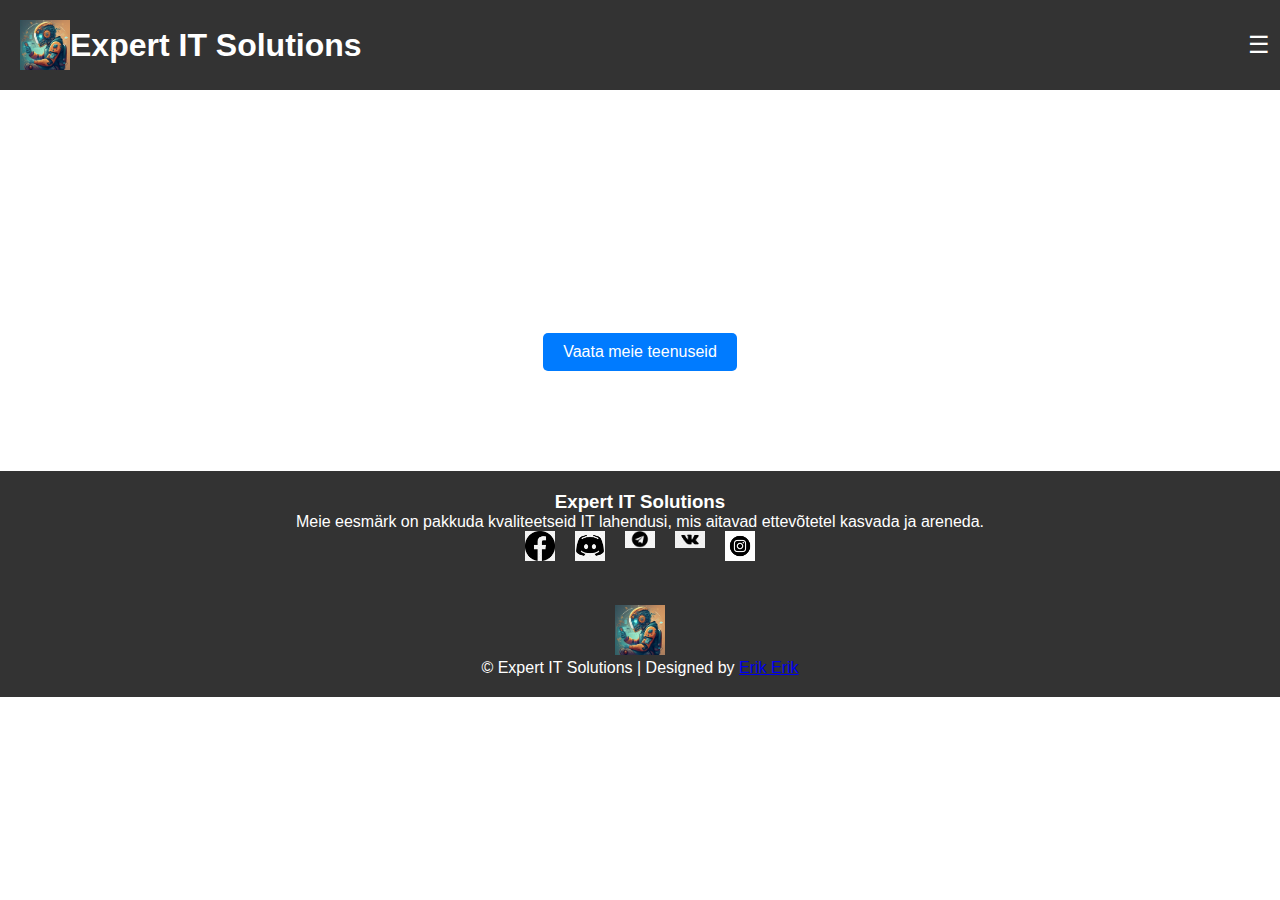
==== IT_fix_company/index.html @ 91d09945 "Add files via upload" ====
<!DOCTYPE html>
<html lang="et">
<head>
    <meta charset="UTF-8">
    <meta name="viewport" content="width=device-width, initial-scale=1.0">
    <meta name="description" content="Expert IT Solutions">
    <meta name="keywords" content="Expert IT Solutions, IT Solutions, IT Consultancy">
    <meta name="author" content="Expert IT Solutions">
    <link rel="icon" href="img/logo.png" type="image/png">
    <title>Expert IT Solutions</title>
    <link rel="stylesheet" href="Style/index.css">
</head>
<body>

    <!-- Logo ja menüü -->
    <header>
       <header>
        <div class="logo">
            <img src="img/logo.png" alt="Expert IT Solutions">
            <h1>Expert IT Solutions</h1>
        </div>
        <button class="nav-toggle" id="nav-toggle">&#9776;</button>
        <nav id="nav-menu">
            <ul>
                <li><a href="index.html">Avaleht</a></li>
                <li><a href="Page/service.html">Teenused</a></li>
                <li><a href="Page/about.html">Meist</a></li>
                <li><a href="Page/prive.html">Hinnakiri</a></li>
                <li><a href="Page/contact.html">Kontakt</a></li>
            </ul>
        </nav>
    </header>
    </header>

    <!-- Peamine sisu -->
    <main>
        <section class="grid-layout">
            <!-- Paiguta pildid ja tekst vastavalt kujundusele -->
        </section>
    </main>

    <div class="hero">
        <h1>IT lahendused</h1>
        <p>Meie eesmärk on pakkuda kvaliteetseid IT lahendusi, mis aitavad ettevõtetel kasvada ja areneda.</p>
        <a href="teenused.html" class="cta">Vaata meie teenuseid</a>
    </div>
    <footer>
        <div class="footer">
            <div class="footer-content">
                <h3>Expert IT Solutions</h3>
                <p>Meie eesmärk on pakkuda kvaliteetseid IT lahendusi, mis aitavad ettevõtetel kasvada ja areneda.</p>
                <div class="social-logo-container">
                    <ul class="socials">
                        <li><a href="#"><img src="img/facebook.png" alt="Facebook"></a></li>
                        <li><a href="#"><img src="img/discord.png" alt="Twitter"></a></li>
                        <li><a href="#"><img src="img/telegram.jfif" alt="Twitter"></a></li>
                        <li><a href="#"><img src="img/vk.png" alt="Twitter"></a></li>
                        <li><a href="#"><img src="img/instagram.png" alt="Instagram"></a></li>
                    </ul>
                    <div class="logo-center">
                        <img src="img/logo.png" alt="Expert IT Solutions">
                    </div>
                </div>
            </div>
            <div class="footer-bottom">
                &copy; Expert IT Solutions | Designed by <a href="https://www.linkedin.com/in/erik-erik-1b1b3b1b3/">Erik Erik</a>
            </div>
        </div>
    </footer>
    <script src="js/main.js"></script>

    <script src="JS/script.js"></script>
</body>
</html>
---- IT_fix_company/Style/index.css ----
* {
    margin: 0;
    padding: 0;
    box-sizing: border-box;
}

body {
    font-family: Arial, sans-serif;
}

header {
    display: flex;
    align-items: center;
    justify-content: space-between;
    background-color: #333;
    padding: 10px;
    color: white;
    text-align: center;

}

.logo {
    display: flex;
    align-items: center;
    justify-content: center;
}



.logo img {
    width: 50px;
}

nav {
    position: fixed;
    top: 0;
    right: -250px;
    width: 250px;
    height: 100%;
    background-color: #333;
    padding-top: 60px;
    transition: right 0.3s ease;
}

nav ul {
    list-style: none;
    padding: 0;
}

nav ul li {
    padding: 10px 20px;
}

nav ul li a {
    color: white;
    text-decoration: none;
    display: block;
}

nav.show {
    right: 0;
}

.nav-toggle {
    font-size: 24px;
    background: none;
    border: none;
    color: white;
    cursor: pointer;
    display: block;
    position: absolute;
    right: 10px;
}

.social-icons {
    display: flex;
    gap: 10px;
}

/* Paigutus põhisisule */
.grid-layout {
    display: grid;
    grid-template-columns: repeat(3, 1fr);
    gap: 10px;
    padding: 20px;
}

/* Näidised pildi ja teksti kastide jaoks */
.grid-layout div {
    background-color: #444;
    padding: 20px;
    color: white;
}

.hero {
    text-align: center;
    padding: 100px 20px;
    color: white;
}

.hero h1 {
    font-size: 3em;
}

.hero p {
    font-size: 1.5em;
}

.hero .cta {
    display: inline-block;
    padding: 10px 20px;
    background-color: #007bff;
    color: white;
    text-decoration: none;
    border-radius: 5px;
    margin-top: 20px;
}

.footer {
    background-color: #333;
    color: white;
    padding: 20px;
    text-align: center;
}

.footer .socials {
    list-style: none;
    padding: 0;
    display: flex;
    justify-content: center;
    margin-bottom: 20px;
}

.footer .socials li {
    margin: 0 10px;
}

.footer .socials img {
    width: 30px;
}

.social-logo-container {
    display: flex;
    flex-direction: column;
    align-items: center;
}

.logo-center img {
    width: 50px;
    margin-top: 20px;
}
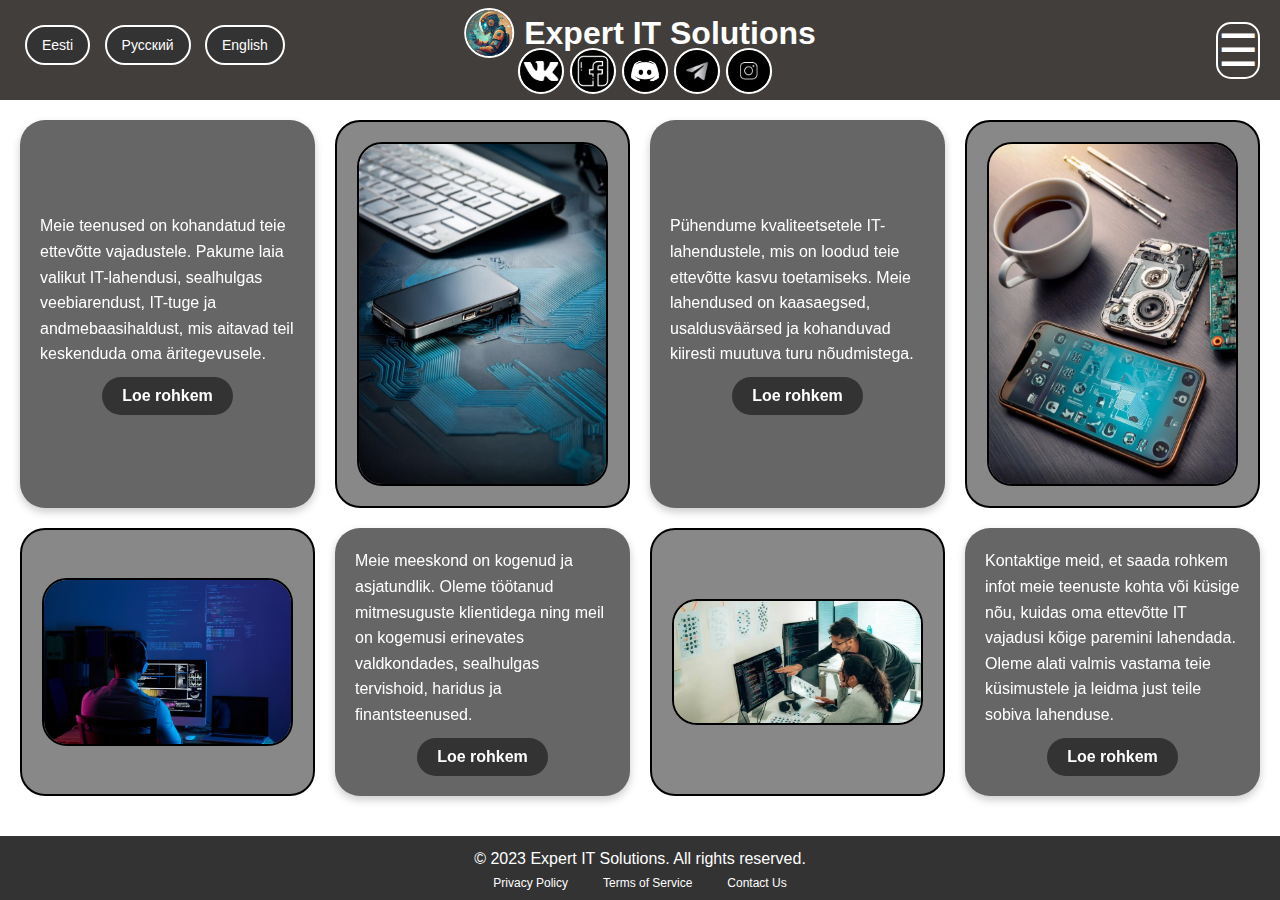
==== commit a5292aee: "." ====
--- a/IT_fix_company/index.html
+++ b/IT_fix_company/index.html
@@ -2,72 +2,101 @@
 <html lang="et">
 <head>
     <meta charset="UTF-8">
-    <meta name="viewport" content="width=device-width, initial-scale=1.0">
+    <meta name="viewport" content="width=device-width, initial-scale=1.5">
     <meta name="description" content="Expert IT Solutions">
     <meta name="keywords" content="Expert IT Solutions, IT Solutions, IT Consultancy">
     <meta name="author" content="Expert IT Solutions">
+    <title>Expert IT Solutions</title>
+    <link rel="stylesheet" href="./Style/index.css">
     <link rel="icon" href="img/logo.png" type="image/png">
-    <title>Expert IT Solutions</title>
-    <link rel="stylesheet" href="Style/index.css">
 </head>
 <body>
-
-    <!-- Logo ja menüü -->
-    <header>
-       <header>
+    <div class="bg-container">
+        <div class="bg-img"></div>
+    </div>
+    <header >
         <div class="logo">
             <img src="img/logo.png" alt="Expert IT Solutions">
-            <h1>Expert IT Solutions</h1>
+            <h1>Expert IT Solutions</h1>        
         </div>
         <button class="nav-toggle" id="nav-toggle">&#9776;</button>
-        <nav id="nav-menu">
+        <nav class="nav-menu" id="nav-menu">
             <ul>
                 <li><a href="index.html">Avaleht</a></li>
+                _____________________
                 <li><a href="Page/service.html">Teenused</a></li>
+                _____________________
                 <li><a href="Page/about.html">Meist</a></li>
-                <li><a href="Page/prive.html">Hinnakiri</a></li>
+                _____________________
+                <li><a href="Page/price.html">Hinnakiri</a></li>
+                _____________________
                 <li><a href="Page/contact.html">Kontakt</a></li>
+                _____________________
             </ul>
+            <div id="lan-mobile" class="lan-mobile">
+                <button onclick="changeLanguage('et')">Eesti</button>
+                <button onclick="changeLanguage('ru')">Русский</button>
+                <button onclick="changeLanguage('en')">English</button>
+            </div>
         </nav>
+        <div id="lan" class="lan">
+            <button onclick="changeLanguage('et')">Eesti</button>
+            <button onclick="changeLanguage('ru')">Русский</button>
+            <button onclick="changeLanguage('en')">English</button>
+        </div>
+        <div class="social-icons">
+            <a href="#"><img src="img/vk2.png" alt="VK"></a>
+            <a href="#"><img src="img/facebook2.png" alt="Facebook"></a>
+            <a href="#"><img src="img/discord2.jpg" alt="Discord"></a>
+            <a href="#"><img src="img/telegram3.jfif" alt="Telegram"></a>
+            <a href="#"><img src="img/instagram2.png" alt="Instagram"></a>
+        </div>
     </header>
-    </header>
-
-    <!-- Peamine sisu -->
-    <main>
-        <section class="grid-layout">
-            <!-- Paiguta pildid ja tekst vastavalt kujundusele -->
-        </section>
+    
+    <main class="grid-layout">
+        <div class="box text-box">
+            
+            <p>Meie teenused on kohandatud teie ettevõtte vajadustele. Pakume laia valikut IT-lahendusi, sealhulgas veebiarendust, IT-tuge ja andmebaasihaldust, mis aitavad teil keskenduda oma äritegevusele.</p>
+            <button class="i-btn"><a href="Page/service.html">Loe rohkem</a></button>
+        </div>
+        <div class="box image-box">
+            <img src="img/PhoneTech.jpg" alt="Teenused" />
+        </div>
+        <div class="box text-box">
+            <p>Pühendume kvaliteetsetele IT-lahendustele, mis on loodud teie ettevõtte kasvu toetamiseks. Meie lahendused on kaasaegsed, usaldusväärsed ja kohanduvad kiiresti muutuva turu nõudmistega.</p>
+            <button class="i-btn"><a href="Page/price.html">Loe rohkem</a></button>
+        </div>
+        </div>
+        <div class="box image-box">
+            <img src="img/PhoneOld.jpg" alt="Kvaliteet" />
+        </div>
+        <div class="box image-box">
+            <img src="img/software-developer-6521720_1280.jpg" alt="Kogenud meeskond" />
+        </div>
+        <div class="box text-box">
+            <p>Meie meeskond on kogenud ja asjatundlik. Oleme töötanud mitmesuguste klientidega ning meil on kogemusi erinevates valdkondades, sealhulgas tervishoid, haridus ja finantsteenused.</p>
+            <button class="i-btn"><a href="Page/about.html">Loe rohkem</a></button>
+        </div>
+        </div>
+        <div class="box image-box" >
+            <img src="img/coding.png" alt="Kogenud meeskond" />
+        </div>
+        <div class=" box text-box">
+            <p>Kontaktige meid, et saada rohkem infot meie teenuste kohta või küsige nõu, kuidas oma ettevõtte IT vajadusi kõige paremini lahendada. Oleme alati valmis vastama teie küsimustele ja leidma just teile sobiva lahenduse.</p>
+            <button class="i-btn"><a href="Page/contact.html">Loe rohkem</a></button>
+        </div>
+        </div>
     </main>
-
-    <div class="hero">
-        <h1>IT lahendused</h1>
-        <p>Meie eesmärk on pakkuda kvaliteetseid IT lahendusi, mis aitavad ettevõtetel kasvada ja areneda.</p>
-        <a href="teenused.html" class="cta">Vaata meie teenuseid</a>
-    </div>
     <footer>
-        <div class="footer">
-            <div class="footer-content">
-                <h3>Expert IT Solutions</h3>
-                <p>Meie eesmärk on pakkuda kvaliteetseid IT lahendusi, mis aitavad ettevõtetel kasvada ja areneda.</p>
-                <div class="social-logo-container">
-                    <ul class="socials">
-                        <li><a href="#"><img src="img/facebook.png" alt="Facebook"></a></li>
-                        <li><a href="#"><img src="img/discord.png" alt="Twitter"></a></li>
-                        <li><a href="#"><img src="img/telegram.jfif" alt="Twitter"></a></li>
-                        <li><a href="#"><img src="img/vk.png" alt="Twitter"></a></li>
-                        <li><a href="#"><img src="img/instagram.png" alt="Instagram"></a></li>
-                    </ul>
-                    <div class="logo-center">
-                        <img src="img/logo.png" alt="Expert IT Solutions">
-                    </div>
-                </div>
-            </div>
-            <div class="footer-bottom">
-                &copy; Expert IT Solutions | Designed by <a href="https://www.linkedin.com/in/erik-erik-1b1b3b1b3/">Erik Erik</a>
+        <div class="footer-content">
+            <p>&copy; 2023 Expert IT Solutions. All rights reserved.</p>
+            <div class="footer-links">
+                <a href="Page/privacy.html">Privacy Policy</a>
+                <a href="Page/terms.html">Terms of Service</a>
+                <a href="Page/contact.html">Contact Us</a>
             </div>
         </div>
     </footer>
-    <script src="js/main.js"></script>
 
     <script src="JS/script.js"></script>
 </body>
--- a/IT_fix_company/Style/index.css
+++ b/IT_fix_company/Style/index.css
@@ -1,37 +1,124 @@
+/* Reset and Basic Styles */
 * {
     margin: 0;
     padding: 0;
     box-sizing: border-box;
 }
 
+
+html {
+    scroll-behavior: smooth;
+}
+
+/* Basic styles */
 body {
-    font-family: Arial, sans-serif;
-}
+    font-family: 'Roboto', sans-serif;
+    margin: 0;
+    padding: 0;
+}
+
+h1, h2, h3 {
+    font-weight: bold;
+}
+
+p {
+    line-height: 1.6;
+    font-size: 16px;
+}
+
+main {
+    display: flex;
+    flex-wrap: wrap;
+    justify-content: space-around;
+    padding: 20px;
+}
+
+/* Section Styles */
+section {
+    background-color: #fff;
+    padding: 20px;
+    margin: 20px auto;
+    width: 80%;
+    border-radius: 10px;
+    box-shadow: 0 0 10px rgba(0, 0, 0, 0.1);
+}
+
+section p, section ul, section ol {
+    margin: 10px 0;
+    line-height: 1.6;
+}
+
+section ul, section ol {
+    padding-left: 20px;
+}
+
+section ul li, section ol li {
+    margin-bottom: 10px;
+}
+
+span {
+    color: #00A8E8;
+    font-size: 32px;
+    font-weight: bold;
+
+}
+/* Service Section Styles */
+.service-section {
+    background-color: #fff;
+    padding: 20px;
+    margin: 20px auto;
+    width: 80%;
+    border-radius: 10px;
+    box-shadow: 0 4px 8px rgba(0, 0, 0, 0.1);
+    transition: box-shadow 0.3s ease-in-out;
+}
+
+.service-section:hover {
+    box-shadow: 0 8px 16px rgba(0, 0, 0, 0.2);
+}
+
+
 
 header {
     display: flex;
     align-items: center;
     justify-content: space-between;
-    background-color: #333;
-    padding: 10px;
-    color: white;
+    padding: 20px;
+    background-color: #423E3B;
+    background-size: 400% 400%;
+    color: #fff;
     text-align: center;
-
+    width: 100%;
+    height: 100px;
+    z-index: 1000;
+    animation: gradient 15s ease infinite;
+    position: relative; /* Ensure the header is positioned correctly */
 }
 
 .logo {
     display: flex;
     align-items: center;
     justify-content: center;
-}
-
-
+    position: absolute;
+    top: 33px;
+    left: 50%;
+    transform: translate(-50%, -50%);
+}
+
+.logo h1 {
+    margin-left: 10px;
+    animation: textSlide 1s ease-out;
+}
 
 .logo img {
     width: 50px;
-}
-
-nav {
+    height: auto;
+    border-radius: 50%;
+    border: 2px solid #fff;
+}
+
+/* Navigation menu styles */
+.nav-menu {
     position: fixed;
     top: 0;
     right: -250px;
@@ -40,112 +127,978 @@
     background-color: #333;
     padding-top: 60px;
     transition: right 0.3s ease;
-}
-
-nav ul {
+    z-index: 1000;
+}
+
+.nav-menu ul {
     list-style: none;
     padding: 0;
 }
 
-nav ul li {
+.nav-menu ul li {
     padding: 10px 20px;
 }
 
-nav ul li a {
+.nav-menu ul li a {
     color: white;
     text-decoration: none;
     display: block;
 }
 
-nav.show {
+.nav-menu.show {
     right: 0;
 }
 
+/* Navigation toggle button styles */
 .nav-toggle {
-    font-size: 24px;
+    font-size: 45px;
     background: none;
     border: none;
     color: white;
     cursor: pointer;
+    border-radius: 15px;
+    transition: background-color 0.3s ease, transform 0.3s ease;
+    border: 2px solid #fff;
+    margin-left: auto; /* Align to the right within the header */
+}
+
+
+
+/* Social icons styles */
+.social-icons {
+    justify-content: center;
+    position: absolute;
+    top: 80px;
+    left: 50%;
+    transform: translateX(-50%);
+    display: flex;
+}
+
+.social-icons a {
+    margin-left: 10px;
+}
+
+.social-icons img {
+    border-radius: 50%;
+    transition: transform 0.3s ease-in-out;
+    transform: scale(1.1);
+    position: relative;
+    top: -30px;
+    border: 2px solid white;
+}
+
+.social-icons img:hover {
+    transform: scale(1.2);
+}
+
+@media (max-width: 768px) {
+    .social-icons img {
+        width: 30px;
+        height: 30px;
+    }
+}
+
+@media (min-width: 769px) {
+    .social-icons img {
+        width: 42px;
+        height: 42px;
+    }
+}
+
+/* Box styles */
+.box {
+    background-color: #444;
+    color: white;
+    padding: 20px;
+    display: flex;
+    align-items: center;
+    justify-content: center;
+    flex-direction: column;
+    border-radius: 25px;
+    transition: transform 0.3s ease-in-out;
+    margin: 0; /* Remove margin */
+}
+
+.box:hover {
+    transform: scale(1.05);
+    transition: transform 0.3s ease-in-out;
+}
+
+/* Button active state */
+button:active {
+    transform: scale(0.95);
+    transition: transform 0.1s ease-in-out;
+}
+
+/* Text box styles */
+.text-box {
+    width: 100%;
+    background: #666;
+    color: #fff;
+    padding: 20px;
+    border-radius: 25px;
+    box-shadow: 0 4px 8px rgba(0, 0, 0, 0.2);
+    margin: 0; /* Remove margin */
+    transition: transform 0.3s ease-in-out, box-shadow 0.3s ease-in-out;
+    animation: fadeIn 1s ease-in-out;
+}
+
+/* Add hover effect to text box */
+.text-box:hover {
+    transform: scale(1.02);
+    box-shadow: 0 6px 12px rgba(0, 0, 0, 0.3);
+}
+
+/* Typography improvements */
+.text-box h1, .text-box h2, .text-box h3 {
+    margin-bottom: 10px;
+    color: #ffcc00;
+}
+
+.text-box p {
+    line-height: 1.6;
+    margin-bottom: 10px;
+}
+
+/* Image box styles */
+.image-box {
+    background: #888;
+    width: 100%;
+    max-width: 300px;
+    height: auto;
+    overflow: hidden;
+    display: flex;
+    justify-content: center;
+    align-items: center;
+    border: 2px solid #000000;
+    border-radius: 25px;
+    margin: 0; /* Remove margin */
+    transition: transform 0.3s ease-in-out, box-shadow 0.3s ease-in-out;
+}
+
+.image-box img {
+    width: 100%;
+    height: auto;
     display: block;
-    position: absolute;
-    right: 10px;
-}
-
-.social-icons {
-    display: flex;
-    gap: 10px;
-}
-
-/* Paigutus põhisisule */
+    border-radius: 25px;
+    border: 2px solid #000000;
+}
+
+/* Add hover effect to image box */
+.image-box:hover {
+    transform: scale(1.05);
+    box-shadow: 0 4px 8px rgba(0, 0, 0, 0.2);
+}
+
+/* Grid layout */
 .grid-layout {
     display: grid;
-    grid-template-columns: repeat(3, 1fr);
-    gap: 10px;
-    padding: 20px;
-}
-
-/* Näidised pildi ja teksti kastide jaoks */
-.grid-layout div {
-    background-color: #444;
-    padding: 20px;
-    color: white;
-}
-
-.hero {
-    text-align: center;
-    padding: 100px 20px;
-    color: white;
-}
-
-.hero h1 {
-    font-size: 3em;
-}
-
-.hero p {
-    font-size: 1.5em;
-}
-
-.hero .cta {
-    display: inline-block;
-    padding: 10px 20px;
-    background-color: #007bff;
-    color: white;
-    text-decoration: none;
-    border-radius: 5px;
-    margin-top: 20px;
-}
-
-.footer {
+    grid-template-columns: repeat(4, 1fr); /* Ensure a maximum of 4 items per line */
+    gap: 20px; /* Use gap property to control spacing */
+    justify-items: center;
+}
+
+@media (max-width: 1200px) {
+    .grid-layout {
+        grid-template-columns: repeat(3, 1fr);
+    }
+}
+
+@media (max-width: 900px) {
+    .grid-layout {
+        grid-template-columns: repeat(2, 1fr);
+    }
+}
+
+@media (max-width: 600px) {
+    .grid-layout {
+        grid-template-columns: 1fr;
+    }
+}
+
+/* Footer styles */
+footer {
     background-color: #333;
     color: white;
-    padding: 20px;
     text-align: center;
-}
-
-.footer .socials {
-    list-style: none;
-    padding: 0;
-    display: flex;
-    justify-content: center;
-    margin-bottom: 20px;
-}
-
-.footer .socials li {
-    margin: 0 10px;
-}
-
-.footer .socials img {
-    width: 30px;
-}
-
-.social-logo-container {
+    padding: 5px;
+    position: fixed;
+    bottom: 0;
+    width: 100%;
+    font-size: 14px;
+}
+
+.footer-content {
     display: flex;
     flex-direction: column;
     align-items: center;
 }
 
-.logo-center img {
-    width: 50px;
-    margin-top: 20px;
+.footer-links {
+    display: flex;
+    gap: 15px;
+    margin-top: 4px;
+}
+
+.footer-links a {
+    color: white;
+    text-decoration: none;
+    transition: color 0.3s ease;
+    font-size: 12px;
+}
+
+.footer-links a:hover {
+    color: #ffcc00;
+}
+
+/* Language selection styles */
+#lan {
+    position: absolute;
+    top: 20px;
+    left: 20px;
+    z-index: 1001;
+}
+
+#lan button {
+    background-color: #333;
+    color: #fff;
+    border: none;
+    padding: 10px 15px;
+    margin: 5px;
+    cursor: pointer;
+    font-size: 14px;
+    border-radius: 25px;
+    transition: background-color 0.3s ease, transform 0.3s ease;
+    border: 2px solid #fff;
+}
+
+#lan button:hover {
+    background-color: #555;
+    transform: scale(1.1); /* Scale up on hover */
+    animation: pulse 1s infinite;
+}
+
+
+
+/* Language selection styles for mobile version */
+.lan-mobile {
+    display: none;
+    padding: 20px;
+    text-align: center;
+    position: absolute;
+    top: 325px;
+    left: 10px;
+    z-index: 1001;
+}
+
+.lan-mobile button {
+    background-color: #333;
+    color: #fff;
+    border: none;
+    padding: 10px 15px;
+    margin: 5px;
+    cursor: pointer;
+    font-size: 14px;
+    border-radius: 25px;
+    transition: background-color 0.3s ease, transform 0.3s ease;
+    border: 2px solid #fff;
+}
+
+.lan-mobile button:hover {
+    background-color: #555;
+    transform: scale(1.1); /* Scale up on hover */
+    animation: pulse 1s infinite;
+}
+
+@keyframes pulse {
+    0% {
+        transform: scale(1);
+    }
+    50% {
+        transform: scale(1.1);
+    }
+    100% {
+        transform: scale(1);
+    }
+}
+
+@media (max-width: 768px) {
+    .social-icons {
+        display: none !important;
+    }
+    .lan {
+        display: none;
+    }
+    .lan-mobile {
+        display: block;
+    }
+}
+
+/* Background Image Container */
+.bg-container {
+    position: fixed;
+    top: 0;
+    left: 0;
+    width: 100%;
+    height: 100%;
+    overflow: hidden;
+    z-index: -1; /* Ensure it stays behind other content */
+}
+
+.bg-container::before {
+    content: "";
+    position: absolute;
+    top: 0;
+    left: 0;
+    width: 100%;
+    height: 100%;
+    background-image: url('img/bg/bg-wall.jpg');
+    background-size: cover;
+    background-position: center;
+    filter: blur(8px); /* Adjust the blur radius as needed */
+    -webkit-filter: blur(8px); /* For Safari */
+}
+
+/* Section Styles */
+.section-bg {
+    max-width: fit-content;
+    margin-left: auto;
+    margin-right: auto;
+    margin-top: 10px;
+    margin-bottom: 10px;
+    height: auto;
+    width: 1000px;
+    background: linear-gradient(45deg, #7A89C2, #ac4a73);
+    padding: 20px;
+    border-radius: 25px;
+    box-shadow: 0 4px 8px rgba(0, 0, 0, 0.1);
+    transition: transform 0.3s ease-in-out, box-shadow 0.3s ease-in-out;
+    animation: fadeIn 1s ease-in-out, gradientAnimation 15s ease infinite;
+    border: 2px solid #ccc;
+}
+
+@keyframes gradientAnimation {
+    0% {
+        background-position: 0% 50%;
+    }
+    50% {
+        background-position: 100% 50%;
+    }
+    100% {
+        background-position: 0% 50%;
+    }
+}
+
+/* Other CSS styles... */
+
+@keyframes pulse {
+    0% {
+        transform: scale(1);
+    }
+    50% {
+        transform: scale(1.1);
+    }
+    100% {
+        transform: scale(1);
+    }
+}
+
+@media (max-width: 768px) {
+    .social-icons {
+        display: none !important;
+    }
+    .lan {
+        display: none;
+    }
+    .lan-mobile {
+        display: block;
+    }
+}
+
+/* About Section Styles */
+.about-section {
+    background-color: #f4f4f4;
+    padding: 40px;
+    border-radius: 25px;
+    border: 2px solid #ccc;
+    margin-bottom: 20px;
+    box-shadow: 0 4px 8px rgba(0, 0, 0, 0.1);
+    transition: transform 0.3s ease-in-out, box-shadow 0.3s ease-in-out;
+    animation: fadeIn 1s ease-in-out;
+}
+
+.about-section h2 {
+    color: #333;
+    margin-bottom: 20px;
+    position: relative;
+    animation: slideInLeft 1s ease-in-out;
+}
+
+.about-section p {
+    line-height: 1.6;
+    margin-bottom: 10px;
+    animation: fadeIn 1s ease-in-out;
+}
+
+/* Add hover effect to about section */
+.about-section:hover {
+    transform: scale(1.02);
+    box-shadow: 0 6px 12px rgba(0, 0, 0, 0.2);
+}
+
+/* Keyframes for animations */
+@keyframes fadeIn {
+    0% {
+        opacity: 0;
+    }
+    100% {
+        opacity: 1;
+    }
+}
+
+@keyframes slideInLeft {
+    0% {
+        transform: translateX(-100%);
+        opacity: 0;
+    }
+    100% {
+        transform: translateX(0);
+        opacity: 1;
+    }
+}
+
+/* Team Section Styles */
+.team-section {
+    background-color: #f4f4f4;
+    padding: 20px;
+    border-radius: 15px;
+    border: 1px solid #ccc;
+    margin-bottom: 15px;
+}
+
+.history-section h2 {
+    color: #333;
+    margin-bottom: 20px;
+}
+
+.history-section ul {
+    list-style-type: disc;
+    padding-left: 20px;
+}
+
+.history-section ul li {
+    margin-bottom: 10px;
+}
+
+/* Mission and Vision Section Styles */
+.mission-vision-section {
+    background-color: #fff;
+    padding: 40px;
+    border-radius: 20px;
+    border: 2px solid #ccc;
+    margin-bottom: 20px;
+}
+
+.mission-vision-section h2 {
+    color: #333;
+    margin-bottom: 20px;
+}
+
+.mission-vision-section p {
+    line-height: 1.6;
+    margin-bottom: 10px;
+    transition: color 0.3s ease;
+}
+
+.mission-vision-section p:hover {
+    color: #ffcc00;
+}
+
+/* Testimonials Section Styles */
+
+.testimonials {
+    background-color: #fff;
+    padding: 20px;
+    margin: 20px auto;
+    width: 80%;
+    border-radius: 10px;
+    box-shadow: 0 0 10px rgba(0, 0, 0, 0.1);
+    cursor: pointer;
+}
+
+.testimonials p {
+    font-style: italic;
+    color: #555;
+}
+.testimonials-section {
+    background-color: #f4f4f4;
+    padding: 40px;
+    border-radius: 20px;
+    margin-bottom: 20px;
+    border: 2px solid #ccc;
+    box-shadow: 0 4px 8px rgba(0, 0, 0, 0.1);
+}
+
+.testimonials-section h2 {
+    color: #333;
+    margin-bottom: 20px;
+}
+
+.testimonials-section blockquote {
+    background-color: #fff;
+    padding: 20px;
+    border-left: 5px solid #E56399;
+    margin-bottom: 20px;
+    border-radius: 25px;
+    box-shadow: 0 10px 10px rgba(0, 0, 0, 0.3);
+}
+
+.testimonials-section blockquote p {
+    color: #666;
+    margin-bottom: 10px;
+}
+
+.testimonials-section blockquote cite {
+    color: #999;
+    font-style: normal;
+}
+
+/* History Section Styles */
+.history-section {
+    background-color: #f4f4f4;
+    padding: 40px;
+    border-radius: 25px;
+    border: 2px solid #ccc;
+    margin-bottom: 20px;
+    box-shadow: 0 4px 8px rgba(0, 0, 0, 0.1);
+    transition: transform 0.3s ease-in-out, box-shadow 0.3s ease-in-out;
+    animation: fadeIn 1s ease-in-out;
+}
+
+.history-section h2 {
+    color: #333;
+    margin-bottom: 20px;
+    position: relative;
+    animation: slideInLeft 1s ease-in-out;
+}
+
+.history-section p {
+    line-height: 1.6;
+    margin-bottom: 10px;
+    animation: fadeIn 1s ease-in-out;
+}
+
+.history-section ul {
+    list-style-type: disc;
+    padding-left: 20px;
+    animation: fadeIn 1s ease-in-out;
+}
+
+.history-section ul li {
+    margin-bottom: 10px;
+    animation: fadeIn 1s ease-in-out;
+}
+
+/* Add hover effect to history section */
+.history-section:hover {
+    transform: scale(1.02);
+    box-shadow: 0 6px 12px rgba(0, 0, 0, 0.2);
+}
+
+/* Contact Section Styles */
+.contact-section {
+    background-color: #f4f4f4;
+    padding: 40px;
+    border-radius: 25px;
+    border: 2px solid #ccc;
+    margin-bottom: 20px;
+    box-shadow: 0 4px 8px rgba(0, 0, 0, 0.1);
+    transition: transform 0.3s ease-in-out, box-shadow 0.3s ease-in-out;
+    animation: fadeIn 1s ease-in-out;
+}
+
+.contact-section h2 {
+    color: #333;
+    margin-bottom: 20px;
+    position: relative;
+    animation: slideInLeft 1s ease-in-out;
+}
+
+.contact-form {
+    display: flex;
+    flex-direction: column;
+}
+
+.contact-form label {
+    margin-bottom: 5px;
+    color: #333;
+}
+
+.contact-form input, .contact-form textarea {
+    margin-bottom: 15px;
+    padding: 10px;
+    border: 1px solid #ccc;
+    border-radius: 5px;
+    font-size: 16px;
+}
+
+.contact-form button {
+    background-color: #333;
+    color: #fff;
+    padding: 10px 20px;
+    border: none;
+    border-radius: 25px;
+    cursor: pointer;
+    transition: background-color 0.3s ease, transform 0.3s ease;
+    border: 2px solid #fff;
+}
+
+.contact-form button:hover {
+    background-color: #555;
+    transform: scale(1.1);
+    animation: pulse 1s infinite;
+}
+
+.contact-form button:active {
+    transform: scale(0.95);
+    transition: transform 0.1s ease-in-out;
+}
+
+/* Map Section Styles */
+.map-section {
+    background-color: #fff;
+    padding: 40px;
+    border-radius: 25px;
+    border: 2px solid #ccc;
+    margin-bottom: 20px;
+    box-shadow: 0 4px 8px rgba(0, 0, 0, 0.1);
+    transition: transform 0.3s ease-in-out, box-shadow 0.3s ease-in-out;
+    animation: fadeIn 1s ease-in-out;
+}
+
+.map-section h2 {
+    color: #333;
+    margin-bottom: 20px;
+    position: relative;
+    animation: slideInLeft 1s ease-in-out;
+}
+
+#map {
+    width: 100%;
+    height: 400px;
+    border-radius: 25px;
+    border: 2px solid #ccc;
+}
+
+/* Add hover effect to history section */
+.history-section:hover {
+    transform: scale(1.02);
+    box-shadow: 0 6px 12px rgba(0, 0, 0, 0.2);
+}
+
+/* Keyframes for animations */
+@keyframes fadeIn {
+    0% {
+        opacity: 0;
+    }
+    100% {
+        opacity: 1;
+    }
+}
+
+@keyframes slideInLeft {
+    0% {
+        transform: translateX(-100%);
+        opacity: 0;
+    }
+    100% {
+        transform: translateX(0);
+        opacity: 1;
+    }
+}
+
+/* Director Contact Section Styles */
+.director-contact-section {
+    background-color: #f4f4f4;
+    padding: 40px;
+    border-radius: 25px;
+    border: 2px solid #ccc;
+    margin-bottom: 20px;
+    box-shadow: 0 4px 8px rgba(0, 0, 0, 0.1);
+    transition: transform 0.3s ease-in-out, box-shadow 0.3s ease-in-out;
+    animation: fadeIn 1s ease-in-out;
+}
+
+.director-contact-section h2 {
+    color: #333;
+    margin-bottom: 20px;
+    position: relative;
+    animation: slideInLeft 1s ease-in-out;
+}
+
+.director-contact {
+    display: flex;
+    align-items: center;
+}
+
+.director-contact img {
+    width: 150px;
+    height: 150px;
+    border-radius: 50%;
+    margin-right: 20px;
+    border: 2px solid #ccc;
+}
+
+.director-info {
+    color: #333;
+}
+
+.director-info h3 {
+    margin-bottom: 5px;
+}
+
+.director-info p {
+    margin-bottom: 5px;
+}
+
+.director-info a {
+    color: #333;
+    text-decoration: none;
+    transition: color 0.3s ease;
+}
+
+.director-info a:hover {
+    color: #ffcc00;
+}
+
+.secretary-contact {
+    display: flex;
+    align-items: center;
+}
+
+.secretary-contact img {
+    width: 150px;
+    height: 150px;
+    border-radius: 50%;
+    margin-right: 20px;
+    border: 2px solid #ccc;
+}
+
+.secretary-info {
+    color: #333;
+}
+
+.secretary-info h3 {
+    margin-bottom: 5px;
+}
+
+.secretary-info p {
+    margin-bottom: 5px;
+}
+
+.secretary-info a {
+    color: #333;
+    text-decoration: none;
+    transition: color 0.3s ease;
+}
+
+.secretary-info a:hover {
+    color: #ffcc00;
+}
+
+/* Director and Secretary Contact Section Styles */
+.director-contact-section {
+    background-color: #f4f4f4;
+    padding: 40px;
+    border-radius: 25px;
+    border: 2px solid #ccc;
+    margin-bottom: 20px;
+    box-shadow: 0 4px 8px rgba(0, 0, 0, 0.1);
+    transition: transform 0.3s ease-in-out, box-shadow 0.3s ease-in-out;
+    animation: fadeIn 1s ease-in-out;
+}
+
+.director-contact-section h2 {
+    color: #333;
+    margin-bottom: 20px;
+    position: relative;
+    animation: slideInLeft 1s ease-in-out;
+}
+
+.director-contact, .secretary-contact {
+    display: flex;
+    align-items: center;
+    margin-bottom: 20px;
+}
+
+.director-contact img, .secretary-contact img {
+    width: 150px;
+    height: 150px;
+    border-radius: 50%;
+    margin-right: 20px;
+    border: 2px solid #ccc;
+}
+
+.director-info, .secretary-info {
+    color: #333;
+}
+
+.director-info h3, .secretary-info h3 {
+    margin-bottom: 5px;
+}
+
+.director-info p, .secretary-info p {
+    margin-bottom: 5px;
+}
+
+.director-info a, .secretary-info a {
+    color: #333;
+    text-decoration: none;
+    transition: color 0.3s ease;
+}
+
+.director-info a:hover, .secretary-info a:hover {
+    color: #ffcc00;
+}
+
+
+
+/* Testimonials Styles */
+.testimonials {
+    background-color: #fff;
+    padding: 20px;
+    margin: 20px auto;
+    width: 80%;
+    border-radius: 10px;
+    box-shadow: 0 0 10px rgba(0, 0, 0, 0.1);
+}
+
+.testimonials p {
+    font-style: italic;
+    color: #555;
+}
+
+/* FAQs Styles */
+.faqs {
+    background-color: #fff;
+    padding: 20px;
+    margin: 20px auto;
+    width: 80%;
+    border-radius: 10px;
+    box-shadow: 0 0 10px rgba(0, 0, 0, 0.1);
+}
+
+.faq h3 {
+    color: #333;
+    margin-bottom: 10px;
+}
+
+.faq p {
+    color: #555;
+}
+
+/* Contact Button Styles */
+.contact-button {
+    text-align: center;
+    margin: 20px auto;
+}
+
+.contact-button button {
+    background-color: #333;
+    color: #fff;
+    padding: 15px 30px;
+    border: none;
+    border-radius: 25px;
+    cursor: pointer;
+    font-size: 18px;
+    font-weight: bold;
+    transition: background-color 0.3s ease, transform 0.3s ease, box-shadow 0.3s ease;
+}
+
+.contact-button button:hover {
+    background-color: #555;
+    transform: scale(1.05);
+    box-shadow: 0 4px 8px rgba(0, 0, 0, 0.2);
+}
+
+.contact-button button:active {
+    transform: scale(0.95);
+    box-shadow: 0 2px 4px rgba(0, 0, 0, 0.2);
+}
+
+/* Footer Styles */
+footer {
+    background-color: #333;
+    color: #fff;
+    text-align: center;
+    padding: 10px 0;
+}
+
+.footer-links a {
+    color: #fff;
+    margin: 0 10px;
+    text-decoration: none;
+}
+
+.footer-links a:hover {
+    text-decoration: underline;
+}
+
+/* Button Styles */
+.i-btn {
+    background-color: #333;
+    color: #fff;
+    padding: 10px 20px;
+    border: none;
+    border-radius: 25px;
+    cursor: pointer;
+    font-size: 16px;
+    font-weight: bold;
+    transition: background-color 0.3s ease, transform 0.3s ease, box-shadow 0.3s ease;
+    text-align: center;
+    text-decoration: none;
+    display: inline-block;
+}
+
+.i-btn:hover {
+    background-color: #555;
+    transform: scale(1.05);
+    box-shadow: 0 4px 8px rgba(0, 0, 0, 0.2);
+}
+
+.i-btn:active {
+    transform: scale(0.95);
+    box-shadow: 0 2px 4px rgba(0, 0, 0, 0.2);
+}
+
+.i-btn a {
+    color: #fff;
+    text-decoration: none;
+    display: block;
+}
+
+/* Price list styles */
+.price-list {
+    width: 80%;
+    margin: 0 auto;
+    border-collapse: collapse;
+}
+
+.price-list table {
+    width: 100%;
+    border: 1px solid #ddd;
+}
+
+.price-list th, .price-list td {
+    padding: 12px;
+    text-align: left;
+    border-bottom: 1px solid #ddd;
+}
+
+.price-list th {
+    background-color: #f2f2f2;
+}
+
+.price-list tr:hover {
+    background-color: #f5f5f5;
 }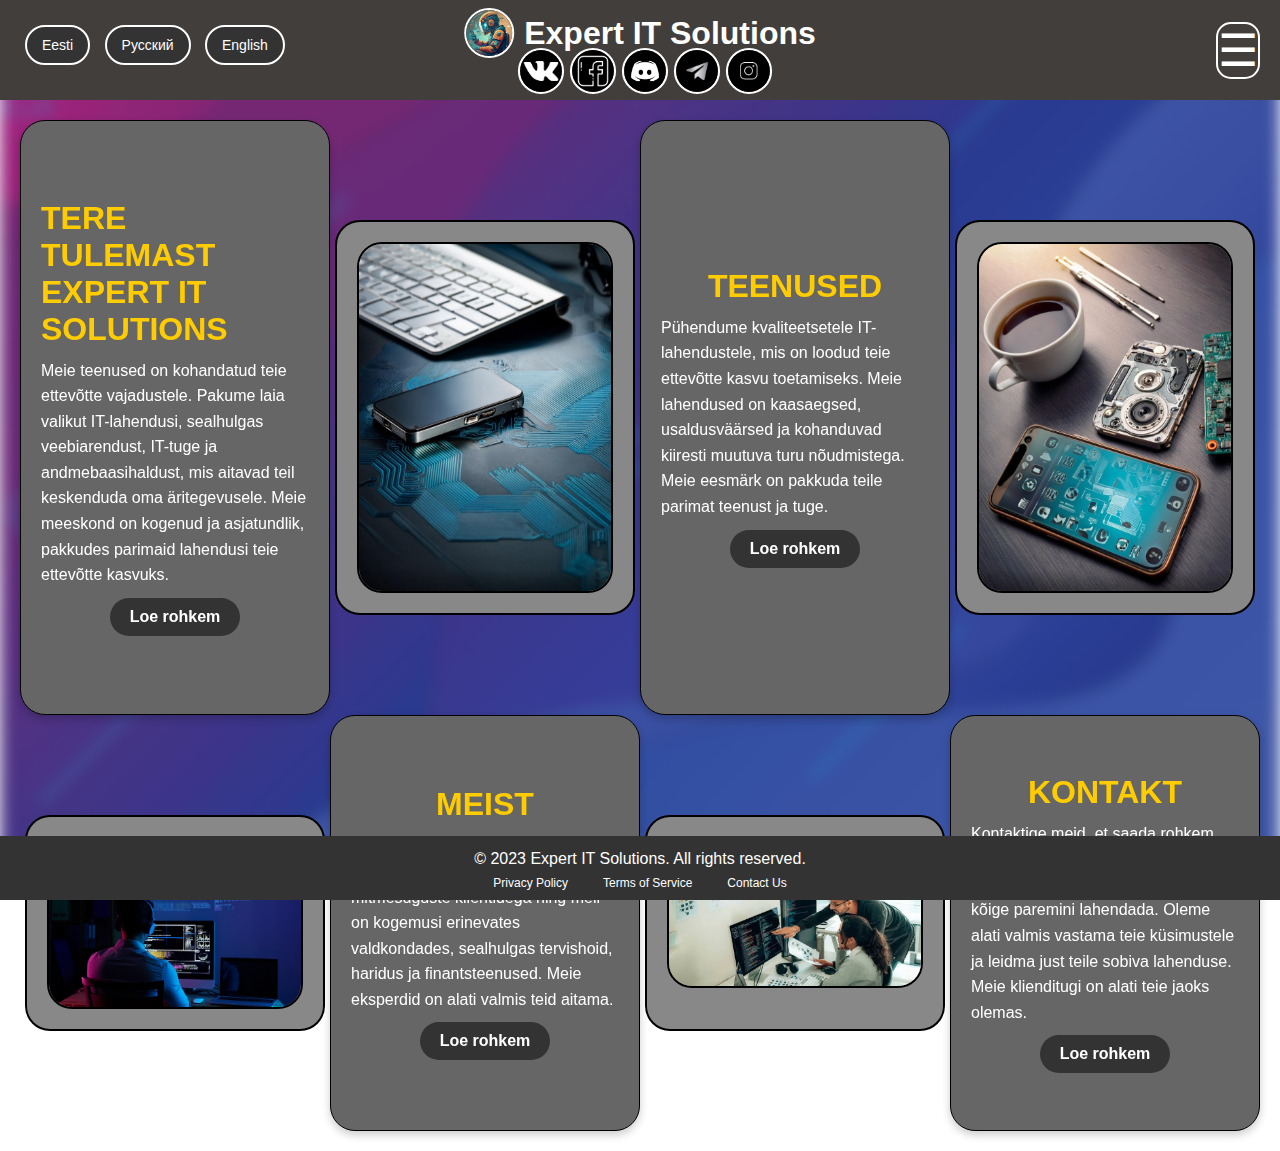
==== commit 42da3a9e: "Language- fix resoult" ====
--- a/IT_fix_company/index.html
+++ b/IT_fix_company/index.html
@@ -55,15 +55,16 @@
     
     <main class="grid-layout">
         <div class="box text-box">
-            
-            <p>Meie teenused on kohandatud teie ettevõtte vajadustele. Pakume laia valikut IT-lahendusi, sealhulgas veebiarendust, IT-tuge ja andmebaasihaldust, mis aitavad teil keskenduda oma äritegevusele.</p>
+            <h1>TERE TULEMAST EXPERT IT SOLUTIONS</h1>
+            <p>Meie teenused on kohandatud teie ettevõtte vajadustele. Pakume laia valikut IT-lahendusi, sealhulgas veebiarendust, IT-tuge ja andmebaasihaldust, mis aitavad teil keskenduda oma äritegevusele. Meie meeskond on kogenud ja asjatundlik, pakkudes parimaid lahendusi teie ettevõtte kasvuks.</p>
             <button class="i-btn"><a href="Page/service.html">Loe rohkem</a></button>
         </div>
         <div class="box image-box">
             <img src="img/PhoneTech.jpg" alt="Teenused" />
         </div>
         <div class="box text-box">
-            <p>Pühendume kvaliteetsetele IT-lahendustele, mis on loodud teie ettevõtte kasvu toetamiseks. Meie lahendused on kaasaegsed, usaldusväärsed ja kohanduvad kiiresti muutuva turu nõudmistega.</p>
+            <h1>TEENUSED</h1>
+            <p>Pühendume kvaliteetsetele IT-lahendustele, mis on loodud teie ettevõtte kasvu toetamiseks. Meie lahendused on kaasaegsed, usaldusväärsed ja kohanduvad kiiresti muutuva turu nõudmistega. Meie eesmärk on pakkuda teile parimat teenust ja tuge.</p>
             <button class="i-btn"><a href="Page/price.html">Loe rohkem</a></button>
         </div>
         </div>
@@ -74,15 +75,17 @@
             <img src="img/software-developer-6521720_1280.jpg" alt="Kogenud meeskond" />
         </div>
         <div class="box text-box">
-            <p>Meie meeskond on kogenud ja asjatundlik. Oleme töötanud mitmesuguste klientidega ning meil on kogemusi erinevates valdkondades, sealhulgas tervishoid, haridus ja finantsteenused.</p>
+            <h1>MEIST</h1>
+            <p>Meie meeskond on kogenud ja asjatundlik. Oleme töötanud mitmesuguste klientidega ning meil on kogemusi erinevates valdkondades, sealhulgas tervishoid, haridus ja finantsteenused. Meie eksperdid on alati valmis teid aitama.</p>
             <button class="i-btn"><a href="Page/about.html">Loe rohkem</a></button>
         </div>
         </div>
         <div class="box image-box" >
             <img src="img/coding.png" alt="Kogenud meeskond" />
         </div>
-        <div class=" box text-box">
-            <p>Kontaktige meid, et saada rohkem infot meie teenuste kohta või küsige nõu, kuidas oma ettevõtte IT vajadusi kõige paremini lahendada. Oleme alati valmis vastama teie küsimustele ja leidma just teile sobiva lahenduse.</p>
+        <div class="box text-box">
+            <h1>KONTAKT</h1>
+            <p>Kontaktige meid, et saada rohkem infot meie teenuste kohta või küsige nõu, kuidas oma ettevõtte IT vajadusi kõige paremini lahendada. Oleme alati valmis vastama teie küsimustele ja leidma just teile sobiva lahenduse. Meie klienditugi on alati teie jaoks olemas.</p>
             <button class="i-btn"><a href="Page/contact.html">Loe rohkem</a></button>
         </div>
         </div>
--- a/IT_fix_company/Style/index.css
+++ b/IT_fix_company/Style/index.css
@@ -237,8 +237,9 @@
     color: #fff;
     padding: 20px;
     border-radius: 25px;
+    border: 1px solid #000000;
     box-shadow: 0 4px 8px rgba(0, 0, 0, 0.2);
-    margin: 0; /* Remove margin */
+    margin: ; /* Remove margin */
     transition: transform 0.3s ease-in-out, box-shadow 0.3s ease-in-out;
     animation: fadeIn 1s ease-in-out;
 }
@@ -272,7 +273,7 @@
     align-items: center;
     border: 2px solid #000000;
     border-radius: 25px;
-    margin: 0; /* Remove margin */
+    margin: 100px; /* Remove margin */
     transition: transform 0.3s ease-in-out, box-shadow 0.3s ease-in-out;
 }
 
@@ -294,7 +295,7 @@
 .grid-layout {
     display: grid;
     grid-template-columns: repeat(4, 1fr); /* Ensure a maximum of 4 items per line */
-    gap: 20px; /* Use gap property to control spacing */
+    gap: px; /* Use gap property to control spacing */
     justify-items: center;
 }
 
@@ -452,7 +453,7 @@
     left: 0;
     width: 100%;
     height: 100%;
-    background-image: url('img/bg/bg-wall.jpg');
+    background-image: url('../img/bg/bg-wall.jpg');
     background-size: cover;
     background-position: center;
     filter: blur(8px); /* Adjust the blur radius as needed */
@@ -567,6 +568,15 @@
     }
 }
 
+/* Container for team and history sections */
+.content-container {
+    display: flex;
+    justify-content: space-between;
+    align-items: flex-start;
+    gap: 20px;
+    margin: 20px 0;
+}
+
 /* Team Section Styles */
 .team-section {
     background-color: #f4f4f4;
@@ -574,8 +584,47 @@
     border-radius: 15px;
     border: 1px solid #ccc;
     margin-bottom: 15px;
-}
-
+    flex: 1; /* Allow the section to grow */
+    height: auto; /* Set the maximum height */
+    overflow-y: auto; /* Add scroll if content overflows */
+    transition: transform 0.3s ease-in-out, box-shadow 0.3s ease-in-out
+}
+
+.team-section:hover {
+    transform: scale(1.02);
+    box-shadow: 0 6px 12px rgba(0, 0, 0, 0.2);
+} 
+
+/* Team Member Styles */
+.team-member {
+    display: flex;
+    align-items: center;
+    margin-bottom: 10px;
+}
+
+.team-member img {
+    width: 50px; /* Set the width of the image */
+    height: 50px; /* Set the height of the image */
+    border-radius: 50%; /* Make the image circular */
+    margin-right: 20px; /* Add space to the right of the image */
+    border: 2px solid #ccc; /* Add a border around the image */
+    transition: transform 0.3s ease-in-out, box-shadow 0.3s ease-in-out; /* Add transition effects */
+}
+
+/* Add hover effect to team member images */
+.team-member img:hover {
+    transform: scale(1.1); /* Scale the image on hover */
+    box-shadow: 0 4px 8px rgba(0, 0, 0, 0.2); /* Add a shadow on hover */
+}
+
+/* History Section Styles */
+.history-section {
+    background-color: #f9f9f9;
+    padding: 20px;
+    border-radius: 15px;
+    border: 1px solid #ccc;
+    flex:1; /* Allow the section to grow */
+}
 .history-section h2 {
     color: #333;
     margin-bottom: 20px;
@@ -597,6 +646,12 @@
     border-radius: 20px;
     border: 2px solid #ccc;
     margin-bottom: 20px;
+    transition: transform 0.3s ease-in-out, box-shadow 0.3s ease-in-out
+}
+
+.mission-vision-section img:hover {
+    transform: scale(1.1); /* Scale the image on hover */
+    box-shadow: 0 4px 8px rgba(0, 0, 0, 0.2); /* Add a shadow on hover */
 }
 
 .mission-vision-section h2 {
@@ -760,7 +815,7 @@
 }
 
 .contact-form button:active {
-    transform: scale(0.95);
+    transform: scale(0.98);
     transition: transform 0.1s ease-in-out;
 }
 
